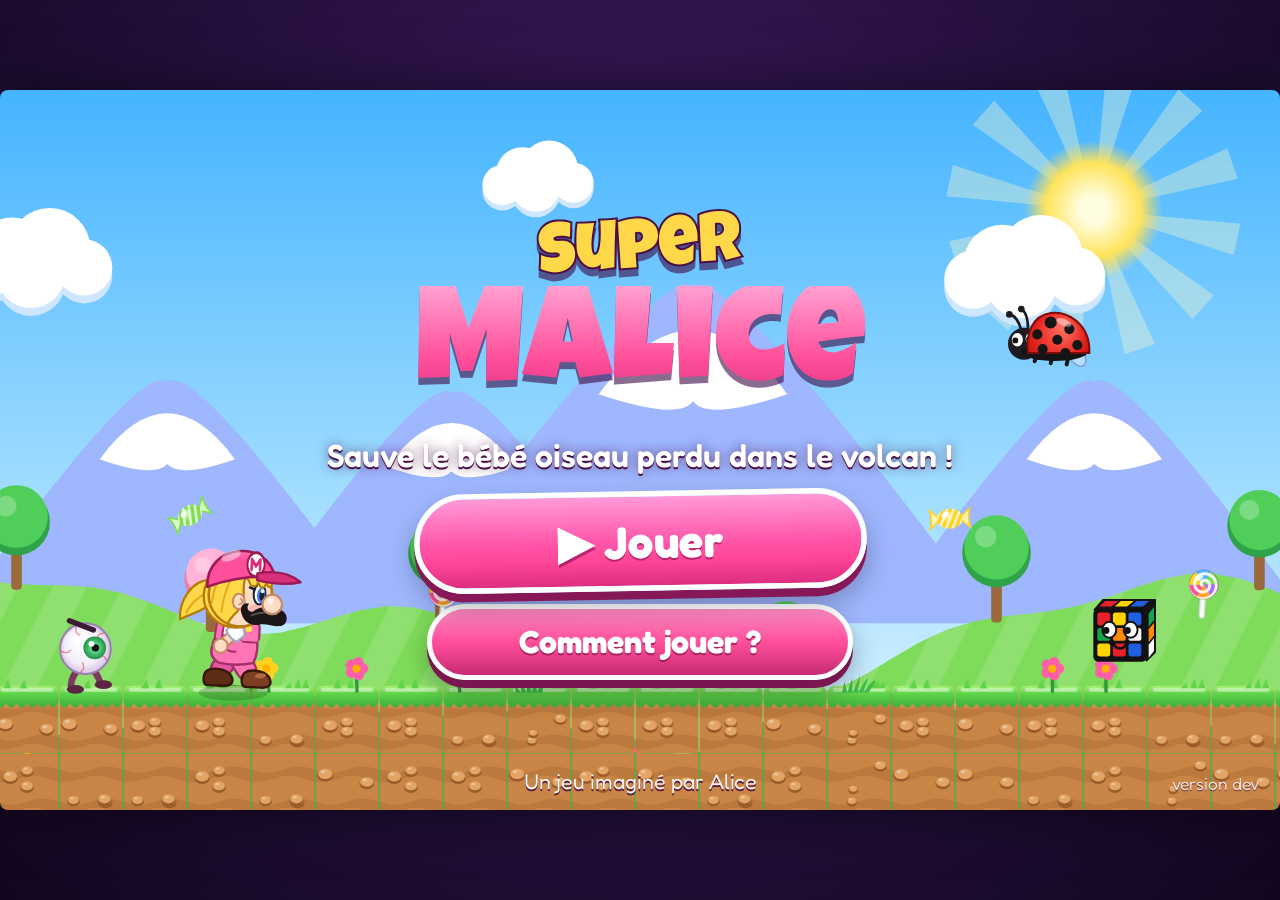
==== index.html @ 42f6cb37 "Badge Roulade : le Défi de la Roulade, stage de la Prairie Avec le badge, Super Malice se met en bou" ====
<!doctype html>
<html lang="fr">
<head>
  <meta charset="utf-8">
  <meta name="viewport" content="width=device-width, initial-scale=1, maximum-scale=1, user-scalable=no, viewport-fit=cover">
  <meta name="apple-mobile-web-app-capable" content="yes">
  <meta name="mobile-web-app-capable" content="yes">
  <meta name="apple-mobile-web-app-status-bar-style" content="black-translucent">
  <meta name="theme-color" content="#2a1450">
  <meta name="description" content="Super Malice : aide Malice à sauver le bébé oiseau perdu dans le volcan !">
  <title>Super Malice</title>
  <link rel="icon" href="data:image/svg+xml,%3Csvg xmlns='http://www.w3.org/2000/svg' viewBox='0 0 64 64'%3E%3Ccircle cx='32' cy='36' r='22' fill='%23ffd9bd'/%3E%3Cpath d='M8 30 C8 6 56 4 58 28 Z' fill='%23ff4f9a'/%3E%3Ccircle cx='32' cy='18' r='7' fill='white'/%3E%3Cpath d='M14 46 C20 38 28 42 32 44 C36 42 44 38 50 46 C44 50 36 50 32 47 C28 50 20 50 14 46 Z' fill='%231c1717'/%3E%3C/svg%3E">
  <link rel="preconnect" href="https://fonts.googleapis.com">
  <link rel="preconnect" href="https://fonts.gstatic.com" crossorigin>
  <link href="https://fonts.googleapis.com/css2?family=Fredoka:wght@500;600;700&family=Luckiest+Guy&display=swap" rel="stylesheet">
  <link rel="stylesheet" href="css/style.css">
</head>
<body>
  <div id="stage">
    <div id="frame">
      <canvas id="game" width="960" height="540"></canvas>

      <div id="hudbtns">
        <button id="btn-pause" aria-label="Pause"><svg viewBox="0 0 24 24"><rect x="6" y="5" width="4" height="14" rx="1.5"/><rect x="14" y="5" width="4" height="14" rx="1.5"/></svg></button>
        <button id="btn-sound" aria-label="Son"></button>
        <button id="btn-fs" aria-label="Plein écran"><svg viewBox="0 0 24 24"><path d="M4 9V4h5M15 4h5v5M20 15v5h-5M9 20H4v-5" fill="none" stroke-width="2.6" stroke-linecap="round" stroke-linejoin="round"/></svg></button>
      </div>

      <div id="screens">
        <!-- Écran titre -->
        <section class="screen" id="scr-title">
          <h1 class="logo"><span class="l1">Super</span><span class="l2">Malice</span></h1>
          <p class="tagline">Sauve le bébé oiseau perdu dans le volcan&nbsp;!</p>
          <div class="menu">
            <button class="big" data-action="play">▶ Jouer</button>
            <button data-action="help">Comment jouer&nbsp;?</button>
          </div>
          <p class="credits">Un jeu imaginé par Alice</p>
          <p class="version" id="version"></p>
        </section>

        <!-- Choix du personnage (Malice + 3 tirés au hasard à chaque chargement) -->
        <section class="screen" id="scr-hero">
          <h2>Choisis ton personnage</h2>
          <div class="cards heroes" id="hero-list"></div>
          <p class="note" id="hero-note">Les personnages changent à chaque fois qu'on recharge le jeu&nbsp;!</p>
          <button class="small" data-action="back">← Retour</button>
        </section>

        <!-- Difficulté -->
        <section class="screen" id="scr-diff">
          <h2>Choisis la difficulté</h2>
          <div class="cards">
            <button class="card bebe" data-action="diff" data-diff="bebe">
              <canvas class="emo" data-icon="bird" width="56"></canvas>
              <b>Bébé</b>
              <small>Comme Gentil, en plus doux.<br>Caramel et chips marchent pour toujours&nbsp;!</small>
            </button>
            <button class="card gentil" data-action="diff" data-diff="gentil">
              <canvas class="emo" data-icon="heart" width="56"></canvas>
              <b>Gentil</b>
              <small>Vies illimitées.<br>On repart du dernier drapeau.</small>
            </button>
            <button class="card classique" data-action="diff" data-diff="classique">
              <canvas class="emo" data-icon="star" width="56"></canvas>
              <b>Classique</b>
              <small>3 vies.<br>Plus de vies&nbsp;? On recommence le niveau.</small>
            </button>
            <button class="card difficile" data-action="diff" data-diff="difficile">
              <canvas class="emo" data-icon="fire" width="56"></canvas>
              <b>Difficile</b>
              <small>3 vies.<br>Plus de vies&nbsp;? Retour au début du monde&nbsp;!</small>
            </button>
          </div>
          <button class="small" data-action="heroes" data-esc>← Retour</button>
        </section>

        <!-- La grande carte : elle est dessinée dans le jeu (js/carte.js), ici il n'y a que ses boutons -->
        <section class="screen" id="scr-map">
          <div class="row-btns">
            <button class="small" data-action="back" data-esc>← Retour</button>
            <button class="small danger" data-action="reset" id="btn-reset">Recommencer depuis le début</button>
          </div>
        </section>

        <!-- Effacer la progression -->
        <section class="screen dim" id="scr-reset">
          <h2>Tout recommencer&nbsp;?</h2>
          <p class="tagline">Tous les niveaux débloqués seront effacés&nbsp;:<br>tu repartiras du niveau 1-1.</p>
          <div class="row-btns">
            <button data-action="reset-no" data-esc>Non, je garde tout</button>
            <button class="danger" data-action="reset-yes">Oui, tout effacer</button>
          </div>
        </section>

        <!-- Aide -->
        <section class="screen" id="scr-help">
          <h2>Comment jouer&nbsp;?</h2>
          <div class="help">
            <div class="col">
              <h3>Commandes</h3>
              <table class="keys">
                <tr><td><kbd>←</kbd><kbd>→</kbd> ou <kbd>Q</kbd><kbd>D</kbd></td><td>Marcher</td></tr>
                <tr><td><kbd>→</kbd> vite, puis <kbd>→</kbd> sans lâcher</td><td>Courir</td></tr>
                <tr><td><kbd>Espace</kbd> ou <kbd>↑</kbd> ou <kbd>Z</kbd></td><td>Sauter (garder appuyé = plus haut)</td></tr>
                <tr><td><kbd>↓</kbd> ou <kbd>S</kbd> en l'air</td><td>Écraser vers le bas</td></tr>
                <tr><td><kbd>→</kbd> gardé, puis <kbd>↓</kbd></td><td>Roulade (badge de Malice)</td></tr>
                <tr><td><kbd>X</kbd></td><td>Lancer du caramel</td></tr>
                <tr><td><kbd>C</kbd></td><td>Lancer des chips</td></tr>
                <tr><td><kbd>V</kbd></td><td>Moustache-grappin (badge de Malice)</td></tr>
                <tr><td><kbd>B</kbd></td><td>Pouvoir du personnage</td></tr>
                <tr><td><kbd>Échap</kbd> ou <kbd>P</kbd></td><td>Pause</td></tr>
                <tr><td><kbd>M</kbd></td><td>Couper le son</td></tr>
              </table>
              <p class="note">Sur tablette ou téléphone, pas besoin de viser&nbsp;: pose le pouce n'importe où à droite pour sauter, à gauche pour marcher. Les petits boutons, il faut les toucher. Une manette marche aussi&nbsp;!</p>
              <h3>Les blocs lutin</h3>
              <p class="row"><canvas data-icon="lutin" width="40"></canvas><span>Casse-les en tapant dessous avec la tête, ou saute dessus et appuie vers le bas. Ils cachent des surprises&nbsp;!</span></p>
              <h3>Les badges (seulement pour Super Malice)</h3>
              <p class="row"><canvas data-icon="badge-roulade" width="36"></canvas><span><b>Roulade</b>&nbsp;: garde → appuyé et appuie sur ↓ (sur tablette&nbsp;: en marchant, glisse le pouce de ▶ jusqu'à ▼)&nbsp;: en boule, tu passes sous les obstacles et les ennemis&nbsp;!</span></p>
              <p class="row"><canvas data-icon="badge-saut" width="36"></canvas><span><b>Super Saut</b>&nbsp;: accroupis-toi (↓) puis saute, beaucoup plus haut.</span></p>
              <p class="row"><canvas data-icon="badge-grappin" width="36"></canvas><span><b>Moustache-Grappin</b>&nbsp;: près d'un anneau doré, appuie sur V, balance-toi puis saute&nbsp;!</span></p>
            </div>
            <div class="col">
              <h3>Les bonus</h3>
              <p class="row"><canvas data-icon="fruit" width="40"></canvas><span><b>Fruit de la passion</b>&nbsp;: redonne de l'énergie.</span></p>
              <p class="row"><canvas data-icon="caramel" width="40"></canvas><span><b>Caramel fondant</b>&nbsp;: 3 caramels collants qui immobilisent les ennemis.</span></p>
              <p class="row"><canvas data-icon="chips" width="40"></canvas><span><b>Chips au vinaigre</b>&nbsp;: 3 chips qui rendent les ennemis gros, lents et tout essoufflés.</span></p>
              <p class="row"><canvas data-icon="star" width="40"></canvas><span><b>Étoile</b>&nbsp;: invincible pendant 15 secondes&nbsp;!</span></p>
              <p class="row"><canvas data-icon="candy" width="34"></canvas><canvas data-icon="lollipop" width="34"></canvas><canvas data-icon="ball" width="34"></canvas><span>Ramasse les friandises&nbsp;: 100 = une vie en plus.</span></p>
              <p class="row"><canvas data-icon="gem" width="40"></canvas><canvas data-icon="candyeye" width="40"></canvas><span><b>Minerai</b>&nbsp;: éclaire la grotte. <b>Œil bonbon</b>&nbsp;: une vie&nbsp;!</span></p>
              <h3>Attention&nbsp;!</h3>
              <p class="row"><canvas data-icon="eye" width="40"></canvas><canvas data-icon="rubik" width="40"></canvas><canvas data-icon="ladybug" width="40"></canvas><span>Saute sur la tête des ennemis pour les battre. Les points noirs des coccinelles s'écrasent aussi&nbsp;!</span></p>
              <p class="row"><canvas data-icon="bat" width="40"></canvas><canvas data-icon="grumpy" width="40"></canvas><canvas data-icon="gummy" width="40"></canvas><span>Eux aussi, saute-leur sur la tête&nbsp;!</span></p>
              <p class="row"><canvas data-icon="lava" width="40"></canvas><canvas data-icon="thorn" width="40"></canvas><canvas data-icon="eclair" width="40"></canvas><span>Lave, ronces et éclairs au chocolat&nbsp;: ça fait mal&nbsp;!</span></p>
            </div>
          </div>
          <button class="small" data-action="back">← Retour</button>
        </section>

        <!-- Pause -->
        <section class="screen dim" id="scr-pause">
          <h2>Pause</h2>
          <div class="menu">
            <button class="big" data-action="resume">▶ Reprendre</button>
            <button data-action="restart">Recommencer le niveau</button>
            <button data-action="map">La carte</button>
            <button data-action="menu">Menu principal</button>
          </div>
        </section>

        <!-- Plus de vies -->
        <section class="screen dim" id="scr-over">
          <h2>Oh non&nbsp;!</h2>
          <p id="over-msg" class="tagline"></p>
          <div class="menu">
            <button class="big" data-action="retry">Réessayer</button>
            <button data-action="menu">Menu principal</button>
          </div>
        </section>

        <!-- Victoire -->
        <section class="screen" id="scr-victory">
          <h1 class="logo win"><span class="l2">Bravo&nbsp;!</span></h1>
          <p class="tagline" id="vic-msg">Malice a sauvé le bébé oiseau&nbsp;!</p>
          <p id="vic-stats" class="stats"></p>
          <div class="menu">
            <button class="big" data-action="sequel" id="btn-sequel">Ramener le bébé oiseau chez lui ▶</button>
            <button data-action="menu">Menu principal</button>
          </div>
          <p class="credits">Un jeu imaginé par Alice</p>
        </section>
      </div>
    </div>

    <!-- Boutons tactiles -->
    <div id="touch">
      <div class="pad left">
        <div class="tb arrow" data-btn="left">◀</div>
        <div class="tb down" data-btn="down">▼</div>
        <div class="tb arrow" data-btn="right">▶</div>
      </div>
      <div class="pad right">
        <div class="tb small item empty" id="t-caramel" data-btn="caramel"><canvas data-icon="caramel" width="30"></canvas><span class="count">0</span></div>
        <div class="tb small item empty" id="t-chips" data-btn="chips"><canvas data-icon="chips" width="30"></canvas><span class="count">0</span></div>
        <div class="tb grapple hidden" id="t-grapple" data-btn="grapple"><canvas data-icon="mustache" width="34"></canvas></div>
        <div class="tb power hidden" id="t-power" data-btn="power"><canvas data-icon="power" width="50"></canvas></div>
        <div class="tb jump" data-btn="jump">⤒</div>
      </div>
    </div>

    <div id="rotate">Tourne ta tablette ou ton téléphone pour jouer&nbsp;! ↻</div>
  </div>

  <script src="js/version.js"></script>
  <script src="js/util.js"></script>
  <script src="js/audio.js"></script>
  <script src="js/music.js"></script>
  <script src="js/input.js"></script>
  <script src="js/art.js"></script>
  <script src="js/scenery.js"></script>
  <script src="js/heroes.js"></script>
  <script src="js/persos/lutin.js"></script>
  <script src="js/persos/biche.js"></script>
  <script src="js/persos/bonbon.js"></script>
  <script src="js/persos/ronaxel.js"></script>
  <script src="js/persos/poussin.js"></script>
  <script src="js/persos/luisy.js"></script>
  <script src="js/persos/messi.js"></script>
  <script src="js/persos/licorne.js"></script>
  <script src="js/persos/dragon.js"></script>
  <script src="js/persos/pingouin.js"></script>
  <script src="js/persos/chat.js"></script>
  <script src="js/persos/sirene.js"></script>
  <script src="js/persos/dino.js"></script>
  <script src="js/persos/goku.js"></script>
  <script src="js/persos/gizmo.js"></script>
  <script src="js/entities.js"></script>
  <script src="js/pouvoirs.js"></script>
  <script src="js/boss.js"></script>
  <script src="js/boss/epouvantail.js"></script>
  <script src="js/world.js"></script>
  <script src="js/levels.js"></script>
  <script src="js/carte.js"></script>
  <script src="js/game.js"></script>
</body>
</html>
---- css/style.css ----
:root {
  --s: 1;
  --pink: #ff4f9a;
  --pink-dark: #c92a74;
  --yellow: #ffd84a;
  --violet: #2a1450;
  --tb: clamp(58px, 17vh, 112px);
}

* { box-sizing: border-box; }

html, body {
  margin: 0;
  height: 100%;
  background: radial-gradient(circle at 50% 30%, #3a1a5e, #12061f);
  overflow: hidden;
  font-family: Fredoka, "Arial Rounded MT Bold", "Trebuchet MS", sans-serif;
  color: #fff;
  -webkit-user-select: none;
  user-select: none;
  -webkit-touch-callout: none;
  -webkit-tap-highlight-color: transparent;
  touch-action: manipulation;
}

#stage {
  position: fixed;
  inset: 0;
  display: flex;
  align-items: center;
  justify-content: center;
}

body.touch #stage { align-items: flex-start; }

#frame {
  position: relative;
  width: 960px;
  height: 540px;
  box-shadow: 0 0 60px rgba(0, 0, 0, 0.5);
  border-radius: calc(var(--s) * 6px);
  overflow: hidden;
}

#game {
  /* sur la carte, un doigt qui glisse un peu ne doit pas arrêter Malice (le navigateur ne fait ni défiler ni zoomer) */
  touch-action: none;
  display: block;
  width: 100%;
  height: 100%;
  background: #2a1450;
}

/* ---------- Petits boutons en haut à droite ---------- */
#hudbtns {
  position: absolute;
  top: calc(var(--s) * 12px);
  right: calc(var(--s) * 12px);
  display: none;
  gap: calc(var(--s) * 8px);
  z-index: 20;
}
#hudbtns.show { display: flex; }
#hudbtns button {
  width: calc(var(--s) * 46px);
  height: calc(var(--s) * 46px);
  min-width: 34px;
  min-height: 34px;
  border-radius: 50%;
  border: 3px solid rgba(255, 255, 255, 0.85);
  background: rgba(40, 10, 60, 0.45);
  color: #fff;
  font-size: max(15px, calc(var(--s) * 20px));
  line-height: 1;
  padding: 0;
  cursor: pointer;
  display: flex;
  align-items: center;
  justify-content: center;
}
#hudbtns svg { width: 58%; height: 58%; fill: #fff; stroke: #fff; }

/* ---------- Menus ---------- */
#screens {
  position: absolute;
  inset: 0;
  pointer-events: none;
  z-index: 10;
}
#screens.active { pointer-events: auto; }

.screen {
  position: absolute;
  inset: 0;
  display: none;
  flex-direction: column;
  align-items: center;
  justify-content: center;
  gap: calc(var(--s) * 14px);
  padding: calc(var(--s) * 20px);
  text-align: center;
  animation: pop 0.35s cubic-bezier(.2, 1.4, .4, 1);
}
.screen.show { display: flex; }
.screen.dim { background: rgba(25, 8, 45, 0.6); }
#scr-diff { background: rgba(25, 8, 45, 0.55); }
#scr-help { background: rgba(25, 8, 45, 0.86); }

@keyframes pop {
  from { opacity: 0; transform: scale(0.92); }
  to { opacity: 1; transform: scale(1); }
}

.logo {
  margin: 0;
  font-family: "Luckiest Guy", Fredoka, sans-serif;
  font-weight: 400;
  line-height: 0.95;
  display: flex;
  flex-direction: column;
  align-items: center;
  filter: drop-shadow(0 calc(var(--s) * 6px) 0 rgba(60, 10, 70, 0.6));
}
.logo span { display: block; -webkit-text-stroke: calc(var(--s) * 3px) #4a0f45; paint-order: stroke fill; }
.logo .l1 { font-size: calc(var(--s) * 52px); color: var(--yellow); transform: rotate(-4deg); }
.logo .l2 {
  font-size: calc(var(--s) * 104px);
  background: linear-gradient(#ff9fd0, #ff4f9a 55%, #d62a7c);
  -webkit-background-clip: text;
  background-clip: text;
  color: transparent;
  -webkit-text-stroke: 0;
  text-shadow: none;
  position: relative;
}
.logo { animation: bob 2.4s ease-in-out infinite; }
@keyframes bob { 50% { transform: translateY(calc(var(--s) * -6px)); } }

.tagline {
  margin: 0;
  font-size: calc(var(--s) * 24px);
  font-weight: 600;
  text-shadow: 0 2px 0 #4a0f45, 0 0 12px rgba(74, 15, 69, 0.6);
  display: flex;
  align-items: center;
  gap: 8px;
}
.credits {
  position: absolute;
  bottom: calc(var(--s) * 12px);
  margin: 0;
  font-size: calc(var(--s) * 16px);
  opacity: 0.9;
  text-shadow: 0 2px 0 #4a0f45;
}
.version {
  position: absolute;
  right: calc(var(--s) * 16px);
  bottom: calc(var(--s) * 12px);
  margin: 0;
  font-size: calc(var(--s) * 13px);
  opacity: 0.75;
  text-shadow: 0 1px 0 #4a0f45;
}
.stats { margin: 0; font-size: calc(var(--s) * 20px); text-shadow: 0 2px 0 #4a0f45; }

h2 {
  margin: 0;
  font-size: calc(var(--s) * 44px);
  font-weight: 700;
  color: var(--yellow);
  text-shadow: 0 calc(var(--s) * 4px) 0 #4a0f45;
}
h3 { margin: calc(var(--s) * 6px) 0 calc(var(--s) * 4px); color: var(--yellow); font-size: calc(var(--s) * 22px); }

.menu {
  display: flex;
  flex-direction: column;
  gap: calc(var(--s) * 12px);
  align-items: stretch;
  min-width: calc(var(--s) * 320px);
}

button {
  font-family: inherit;
  -webkit-tap-highlight-color: transparent;
}

.screen button {
  font-size: calc(var(--s) * 24px);
  font-weight: 700;
  color: #fff;
  background: linear-gradient(#ff8cc4, var(--pink) 50%, var(--pink-dark));
  border: calc(var(--s) * 4px) solid #fff;
  border-radius: calc(var(--s) * 40px);
  padding: calc(var(--s) * 10px) calc(var(--s) * 28px);
  box-shadow: 0 calc(var(--s) * 6px) 0 #7a1650, 0 calc(var(--s) * 10px) calc(var(--s) * 20px) rgba(0, 0, 0, 0.3);
  text-shadow: 0 2px 0 rgba(120, 10, 70, 0.6);
  cursor: pointer;
  transition: transform 0.1s;
}
.screen button.big { font-size: calc(var(--s) * 32px); padding: calc(var(--s) * 12px) calc(var(--s) * 36px); }
.screen button.small {
  font-size: calc(var(--s) * 18px);
  padding: calc(var(--s) * 6px) calc(var(--s) * 20px);
  background: linear-gradient(#a58cff, #6c4fe0);
  box-shadow: 0 calc(var(--s) * 5px) 0 #3a2390;
}
.screen button:hover, .screen button:focus-visible {
  transform: scale(1.06) rotate(-1deg);
  outline: none;
  filter: brightness(1.1);
}
.screen button:active { transform: scale(0.97) translateY(calc(var(--s) * 3px)); }
.screen button:disabled {
  filter: grayscale(0.8) brightness(0.7);
  cursor: default;
  transform: none;
}

/* Cartes de difficulté */
.cards { display: flex; gap: calc(var(--s) * 16px); }
.screen .card {
  width: calc(var(--s) * 212px);
  min-height: calc(var(--s) * 230px);
  display: flex;
  flex-direction: column;
  align-items: center;
  justify-content: flex-start;
  gap: calc(var(--s) * 8px);
  border-radius: calc(var(--s) * 28px);
  padding: calc(var(--s) * 18px) calc(var(--s) * 14px);
}
.card .emo { width: calc(var(--s) * 56px) !important; height: calc(var(--s) * 56px) !important; }
.card b { font-size: calc(var(--s) * 30px); }
.card small { font-size: calc(var(--s) * 18px); font-weight: 600; line-height: 1.3; }
.screen .card.bebe { background: linear-gradient(#ffc6e4, #ff7ab8 60%, #e0559a); box-shadow: 0 calc(var(--s) * 6px) 0 #9a2e66; }
.screen .card.gentil { background: linear-gradient(#9cf08a, #3fbf5a 60%, #2a9a44); box-shadow: 0 calc(var(--s) * 6px) 0 #1f6a32; }
.screen .card.classique { background: linear-gradient(#8fd2ff, #3a9cf0 60%, #2a72c9); box-shadow: 0 calc(var(--s) * 6px) 0 #1d4f8a; }
.screen .card.difficile { background: linear-gradient(#ffb07a, #ff6a3a 60%, #d6401f); box-shadow: 0 calc(var(--s) * 6px) 0 #8a2a12; }
.screen .card.picked { border-color: var(--yellow); }

/* Cartes des personnages */
#scr-hero { background: rgba(25, 8, 45, 0.55); gap: calc(var(--s) * 10px); }
.cards.heroes { flex-wrap: wrap; justify-content: center; max-width: calc(var(--s) * 920px); }
.screen .card.hero {
  width: calc(var(--s) * 206px);
  min-height: calc(var(--s) * 300px);
  gap: calc(var(--s) * 4px);
  padding: calc(var(--s) * 10px) calc(var(--s) * 10px) calc(var(--s) * 14px);
  background: linear-gradient(#b9a2ff, #7a5ae8 60%, #5a3ac0);
  box-shadow: 0 calc(var(--s) * 6px) 0 #2e1a7a;
}
.screen .card.hero.malice { background: linear-gradient(#ffc6e4, #ff7ab8 60%, #e0559a); box-shadow: 0 calc(var(--s) * 6px) 0 #9a2e66; }
.card.hero canvas { width: calc(var(--s) * 150px); height: calc(var(--s) * 140px); }
.card.hero b { font-size: calc(var(--s) * 26px); line-height: 1.05; }
.card.hero i { font-style: normal; font-size: calc(var(--s) * 17px); color: var(--yellow); }
.card.hero small { font-size: calc(var(--s) * 15px); }
/* avec les personnages secrets (6 cartes) : un peu plus petites, sur une seule rangée */
.cards.heroes.secrets { max-width: calc(var(--s) * 960px); gap: calc(var(--s) * 6px); flex-wrap: nowrap; }
.screen .cards.secrets .card.hero { width: calc(var(--s) * 148px); min-height: calc(var(--s) * 250px); padding: calc(var(--s) * 6px) calc(var(--s) * 6px) calc(var(--s) * 10px); border-width: calc(var(--s) * 3px); border-radius: calc(var(--s) * 20px); }
.cards.secrets .card.hero canvas { width: calc(var(--s) * 120px); height: calc(var(--s) * 112px); }
.cards.secrets .card.hero b { font-size: calc(var(--s) * 18px); }
.cards.secrets .card.hero i { font-size: calc(var(--s) * 13px); }
.cards.secrets .card.hero small { font-size: calc(var(--s) * 11.5px); }
/* tous les personnages (méthode cachée) : des petites cartes */
.cards.heroes.many { gap: calc(var(--s) * 8px); }
.screen .cards.many .card.hero { width: calc(var(--s) * 118px); min-height: 0; padding: calc(var(--s) * 4px); border-width: calc(var(--s) * 3px); border-radius: calc(var(--s) * 18px); }
.cards.many .card.hero canvas { width: calc(var(--s) * 96px); height: calc(var(--s) * 90px); }
.cards.many .card.hero b { font-size: calc(var(--s) * 15px); }
.cards.many .card.hero i, .cards.many .card.hero small { display: none; }

/* Boutons côte à côte (carte, effacer la progression) */
.row-btns {
  display: flex;
  gap: calc(var(--s) * 18px);
  align-items: center;
  justify-content: center;
}
.screen button.danger {
  background: linear-gradient(#ffa66b, #f0642e 50%, #c8401a);
  box-shadow: 0 calc(var(--s) * 5px) 0 #7a2410, 0 calc(var(--s) * 10px) calc(var(--s) * 20px) rgba(0, 0, 0, 0.3);
}
#scr-reset .tagline { text-align: center; display: block; line-height: 1.35; }
/* La grande carte est dessinée dans le jeu : on la touche à travers l'écran, sauf ses deux boutons en bas */
#screens.see-through { pointer-events: none; }
#screens.see-through .screen.show button { pointer-events: auto; }
#scr-map { justify-content: flex-end; padding: calc(var(--s) * 12px) calc(var(--s) * 16px); animation: none; }
#scr-map .row-btns { width: 100%; justify-content: space-between; }
#scr-map button.small { font-size: max(13px, calc(var(--s) * 17px)); }

/* Aide */
.help {
  display: flex;
  gap: calc(var(--s) * 26px);
  text-align: left;
  font-size: calc(var(--s) * 14px);
  line-height: 1.2;
  max-width: calc(var(--s) * 920px);
}
#scr-help { gap: calc(var(--s) * 8px); padding-top: calc(var(--s) * 10px); padding-bottom: calc(var(--s) * 10px); }
#scr-help h2 { font-size: calc(var(--s) * 32px); }
#scr-help h3 { font-size: calc(var(--s) * 19px); margin: calc(var(--s) * 4px) 0 calc(var(--s) * 2px); }
#scr-help .note { font-size: calc(var(--s) * 13px); margin: calc(var(--s) * 3px) 0; }
.help .col { flex: 1; }
.help .row { display: flex; align-items: center; gap: calc(var(--s) * 6px); margin: calc(var(--s) * 2px) 0; }
.help canvas { flex: none; }
.keys { border-collapse: collapse; }
.keys td { padding: calc(var(--s) * 2px) calc(var(--s) * 6px); vertical-align: middle; }
.keys td:first-child { white-space: nowrap; }
kbd {
  display: inline-block;
  min-width: 1.6em;
  padding: 0.05em 0.35em;
  margin: 0 0.1em;
  border-radius: 0.35em;
  background: #fff;
  color: #3a2a4a;
  font-family: inherit;
  font-weight: 700;
  text-align: center;
  box-shadow: 0 2px 0 #9a8ab0;
}
.note { font-size: calc(var(--s) * 15px); opacity: 0.9; margin: calc(var(--s) * 6px) 0; }

/* ---------- Boutons tactiles ---------- */
#touch {
  position: fixed;
  inset: 0;
  display: none;
  z-index: 15;
  touch-action: none;
}
#touch.show { display: block; }
/* Loin des bords de l'écran (gestes du téléphone) et là où se posent les pouces.
   Les zones à toucher sont plus grandes que les boutons : voir js/input.js. */
.pad { position: absolute; bottom: max(18px, env(safe-area-inset-bottom)); }
.pad.left { left: max(28px, env(safe-area-inset-left)); width: calc(var(--tb) * 2.7); height: calc(var(--tb) * 1.92); }
.pad.right { right: max(28px, env(safe-area-inset-right)); width: calc(var(--tb) * 3.22); height: calc(var(--tb) * 3.3); }
.tb {
  width: var(--tb);
  height: var(--tb);
  border-radius: 50%;
  background: rgba(255, 255, 255, 0.22);
  border: 3px solid rgba(255, 255, 255, 0.7);
  color: #fff;
  display: flex;
  align-items: center;
  justify-content: center;
  font-size: calc(var(--tb) * 0.42);
  text-shadow: 0 2px 4px rgba(0, 0, 0, 0.5);
  box-shadow: 0 4px 12px rgba(0, 0, 0, 0.25);
  pointer-events: none;
  position: absolute;
}
.tb.on { background: rgba(255, 120, 190, 0.6); transform: scale(0.92); }
.tb.arrow { bottom: calc(var(--tb) * 0.72); width: calc(var(--tb) * 1.2); height: calc(var(--tb) * 1.2); font-size: calc(var(--tb) * 0.5); }
.tb.arrow[data-btn="left"] { left: 0; }
.tb.arrow[data-btn="right"] { left: calc(var(--tb) * 1.5); }
.tb.down { left: calc(var(--tb) * 0.96); bottom: 0; width: calc(var(--tb) * 0.78); height: calc(var(--tb) * 0.78); font-size: calc(var(--tb) * 0.34); }
.tb.jump { right: calc(var(--tb) * 0.22); bottom: calc(var(--tb) * 0.22); width: calc(var(--tb) * 1.55); height: calc(var(--tb) * 1.55); font-size: calc(var(--tb) * 0.7); background: rgba(255, 79, 154, 0.4); }
.tb.grapple { right: calc(var(--tb) * 2.32); bottom: calc(var(--tb) * 0.1); width: calc(var(--tb) * 0.9); height: calc(var(--tb) * 0.9); background: rgba(150, 100, 255, 0.35); }
.tb.power { right: calc(var(--tb) * 2.32); bottom: calc(var(--tb) * 1.2); width: calc(var(--tb) * 0.9); height: calc(var(--tb) * 0.9); background: rgba(255, 200, 60, 0.4); }
.hidden { display: none !important; }
.tb.small { width: calc(var(--tb) * 0.8); height: calc(var(--tb) * 0.8); flex-direction: column; font-size: calc(var(--tb) * 0.22); font-weight: 700; }
#t-caramel { right: calc(var(--tb) * 1.55); bottom: calc(var(--tb) * 2.22); }
#t-chips { right: calc(var(--tb) * 0.35); bottom: calc(var(--tb) * 2.5); }
.tb.empty { opacity: 0.25; }
.tb .count { line-height: 1; }

#rotate {
  position: fixed;
  inset: 0;
  display: none;
  align-items: center;
  justify-content: center;
  text-align: center;
  padding: 30px;
  font-size: 26px;
  font-weight: 700;
  background: rgba(25, 8, 45, 0.92);
  z-index: 50;
}
body.touch.portrait #rotate { display: flex; }

#scr-victory { padding-left: calc(var(--s) * 300px); }
#scr-victory .menu { min-width: calc(var(--s) * 280px); }
#scr-help { justify-content: flex-start; overflow-y: auto; }
.help canvas { width: calc(var(--s) * 31px) !important; height: calc(var(--s) * 31px) !important; }
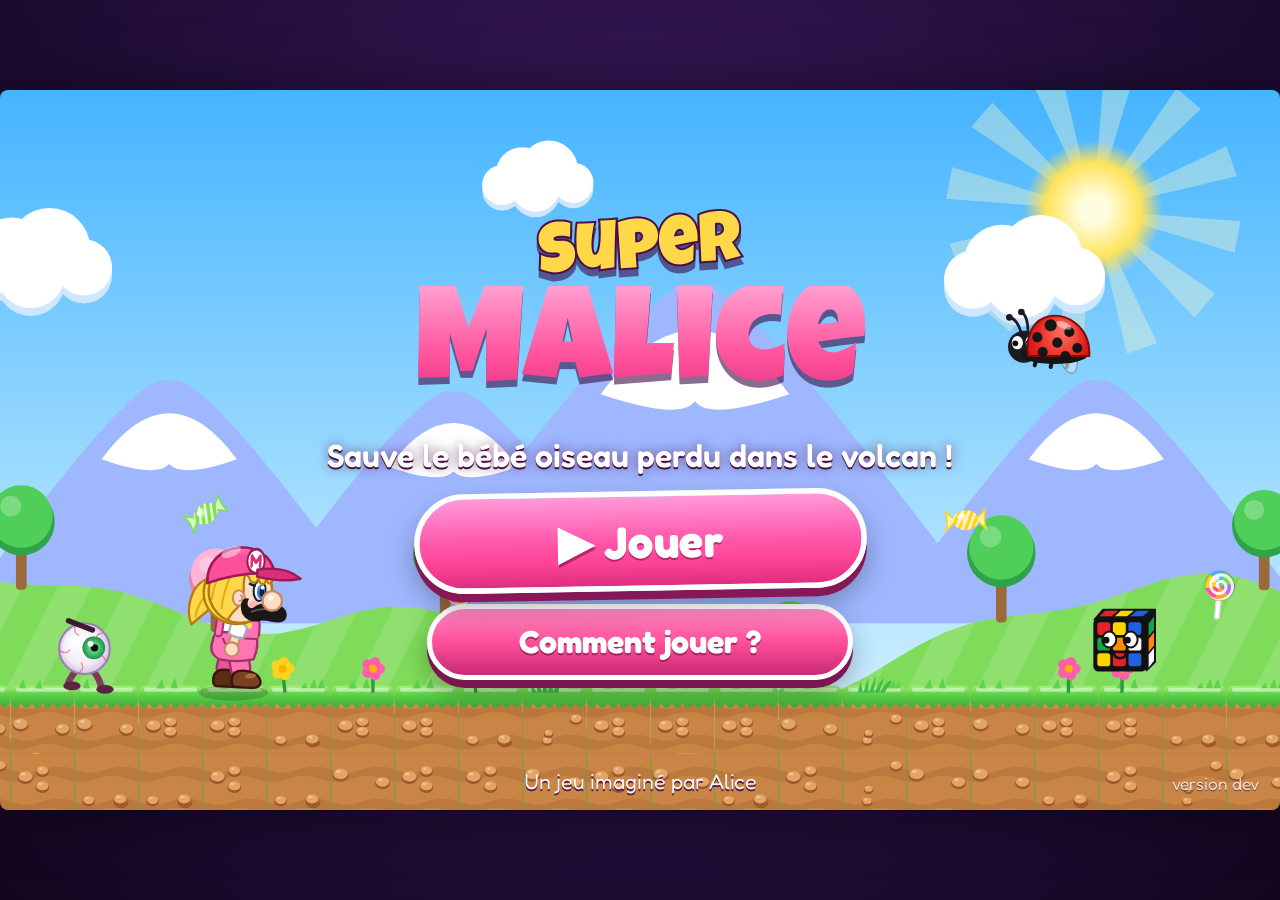
==== commit 298ea6ed: "Boss de la Forêt : Pépé Chêne et Ronchon Tout en haut du vieux chêne, Pépé Chêne, le Roi de la Forêt" ====
--- a/index.html
+++ b/index.html
@@ -218,6 +218,7 @@
   <script src="js/pouvoirs.js"></script>
   <script src="js/boss.js"></script>
   <script src="js/boss/epouvantail.js"></script>
+  <script src="js/boss/chene.js"></script>
   <script src="js/world.js"></script>
   <script src="js/levels.js"></script>
   <script src="js/carte.js"></script>
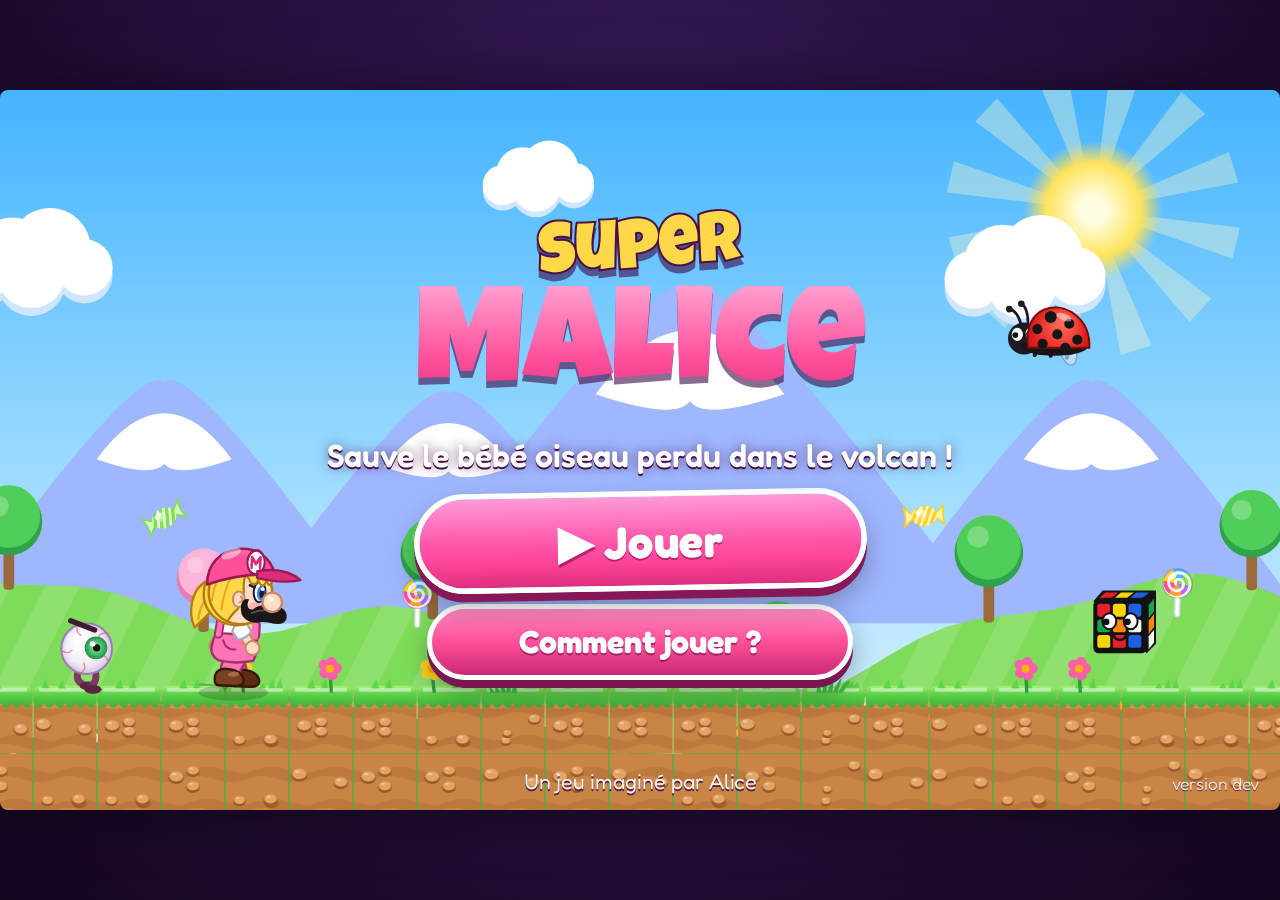
==== commit dd17a4a9: "Touche F pour entrer et sortir du plein écran Co-Authored-By: Claude Opus 5.5 <noreply@anthropic.com" ====
--- a/index.html
+++ b/index.html
@@ -111,6 +111,7 @@
                 <tr><td><kbd>B</kbd></td><td>Pouvoir du personnage</td></tr>
                 <tr><td><kbd>Échap</kbd> ou <kbd>P</kbd></td><td>Pause</td></tr>
                 <tr><td><kbd>M</kbd></td><td>Couper le son</td></tr>
+                <tr><td><kbd>F</kbd></td><td>Plein écran (appuie encore pour en sortir)</td></tr>
               </table>
               <p class="note">Sur tablette ou téléphone, pas besoin de viser&nbsp;: pose le pouce n'importe où à droite pour sauter, à gauche pour marcher. Les petits boutons, il faut les toucher. Une manette marche aussi&nbsp;!</p>
               <h3>Les blocs lutin</h3>
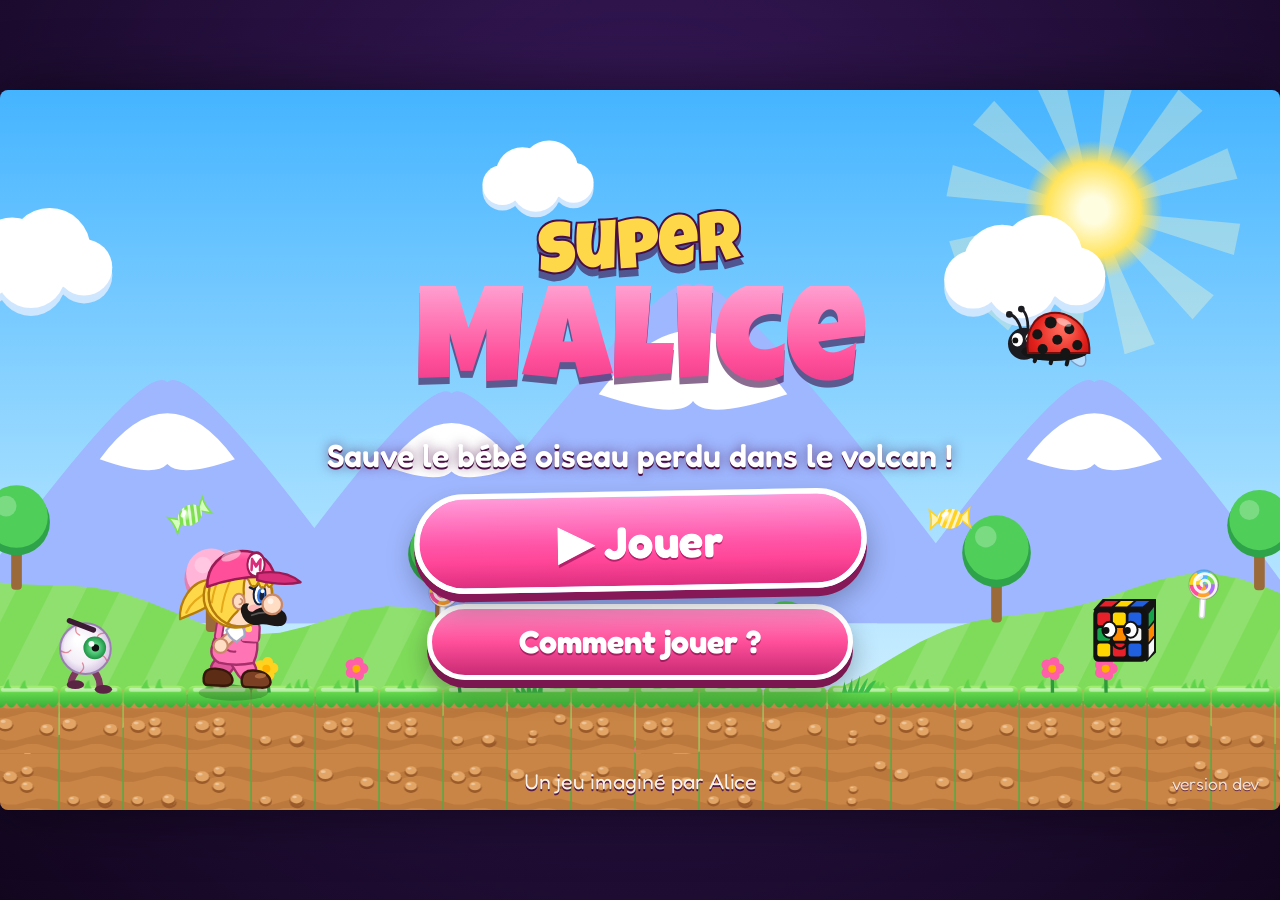
==== commit b34a0e93: "Un bouton pour couper la musique (les bruitages restent) Nouveau bouton « note de musique » à côté d" ====
--- a/index.html
+++ b/index.html
@@ -23,6 +23,7 @@
       <div id="hudbtns">
         <button id="btn-pause" aria-label="Pause"><svg viewBox="0 0 24 24"><rect x="6" y="5" width="4" height="14" rx="1.5"/><rect x="14" y="5" width="4" height="14" rx="1.5"/></svg></button>
         <button id="btn-sound" aria-label="Son"></button>
+        <button id="btn-music" aria-label="Musique"></button>
         <button id="btn-fs" aria-label="Plein écran"><svg viewBox="0 0 24 24"><path d="M4 9V4h5M15 4h5v5M20 15v5h-5M9 20H4v-5" fill="none" stroke-width="2.6" stroke-linecap="round" stroke-linejoin="round"/></svg></button>
       </div>
 
@@ -111,6 +112,7 @@
                 <tr><td><kbd>B</kbd></td><td>Pouvoir du personnage</td></tr>
                 <tr><td><kbd>Échap</kbd> ou <kbd>P</kbd></td><td>Pause</td></tr>
                 <tr><td><kbd>M</kbd></td><td>Couper le son</td></tr>
+                <tr><td><kbd>N</kbd></td><td>Couper la musique (les bruitages restent)</td></tr>
                 <tr><td><kbd>F</kbd></td><td>Plein écran (appuie encore pour en sortir)</td></tr>
               </table>
               <p class="note">Sur tablette ou téléphone, pas besoin de viser&nbsp;: pose le pouce n'importe où à droite pour sauter, à gauche pour marcher. Les petits boutons, il faut les toucher. Une manette marche aussi&nbsp;!</p>
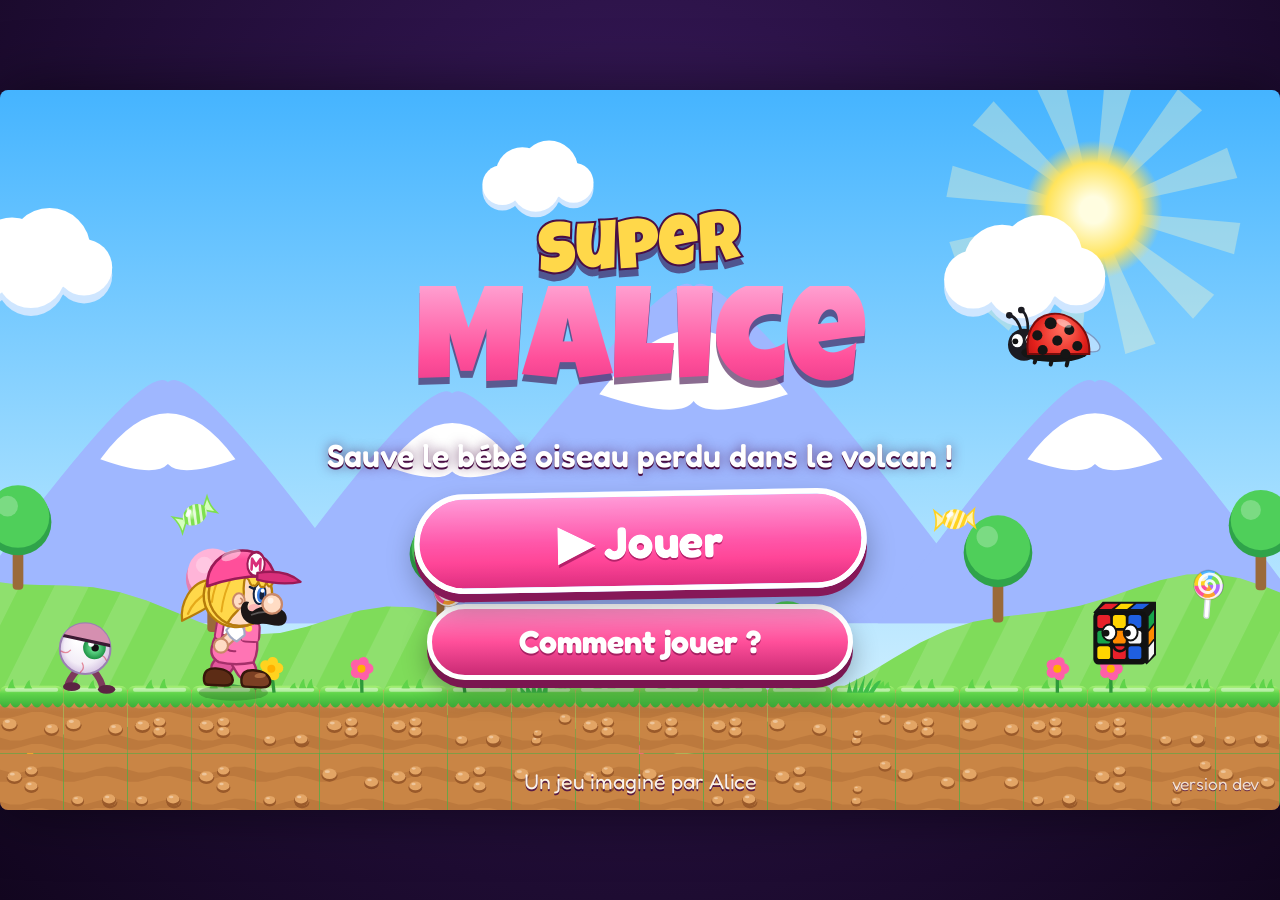
==== commit 5bfc3b4f: "Bouton « Effacer la progression » sur l'écran titre Un petit bouton dans le coin de l'écran titre (s" ====
--- a/index.html
+++ b/index.html
@@ -38,6 +38,7 @@
           </div>
           <p class="credits">Un jeu imaginé par Alice</p>
           <p class="version" id="version"></p>
+          <button class="small danger hidden" data-action="wipe" id="btn-wipe">Effacer la progression</button>
         </section>
 
         <!-- Choix du personnage (Malice + 3 tirés au hasard à chaque chargement) -->
@@ -91,6 +92,16 @@
           <div class="row-btns">
             <button data-action="reset-no" data-esc>Non, je garde tout</button>
             <button class="danger" data-action="reset-yes">Oui, tout effacer</button>
+          </div>
+        </section>
+
+        <!-- Tout effacer, depuis l'écran titre : la progression et les réglages -->
+        <section class="screen dim" id="scr-wipe">
+          <h2>Effacer la progression&nbsp;?</h2>
+          <p class="tagline">Les niveaux débloqués, les badges, la difficulté et le son<br>seront effacés&nbsp;: le jeu repartira comme au tout début.</p>
+          <div class="row-btns">
+            <button data-action="back" data-esc>Non, je garde tout</button>
+            <button class="danger" data-action="wipe-yes">Oui, tout effacer</button>
           </div>
         </section>
 
--- a/css/style.css
+++ b/css/style.css
@@ -281,7 +281,15 @@
   background: linear-gradient(#ffa66b, #f0642e 50%, #c8401a);
   box-shadow: 0 calc(var(--s) * 5px) 0 #7a2410, 0 calc(var(--s) * 10px) calc(var(--s) * 20px) rgba(0, 0, 0, 0.3);
 }
-#scr-reset .tagline { text-align: center; display: block; line-height: 1.35; }
+#scr-reset .tagline, #scr-wipe .tagline { text-align: center; display: block; line-height: 1.35; }
+/* Effacer la progression : petit, dans le coin, pour ne pas le toucher par erreur */
+#btn-wipe {
+  position: absolute;
+  left: calc(var(--s) * 16px);
+  bottom: calc(var(--s) * 10px);
+  font-size: max(12px, calc(var(--s) * 14px));
+  padding: calc(var(--s) * 4px) calc(var(--s) * 14px);
+}
 /* La grande carte est dessinée dans le jeu : on la touche à travers l'écran, sauf ses deux boutons en bas */
 #screens.see-through { pointer-events: none; }
 #screens.see-through .screen.show button { pointer-events: auto; }
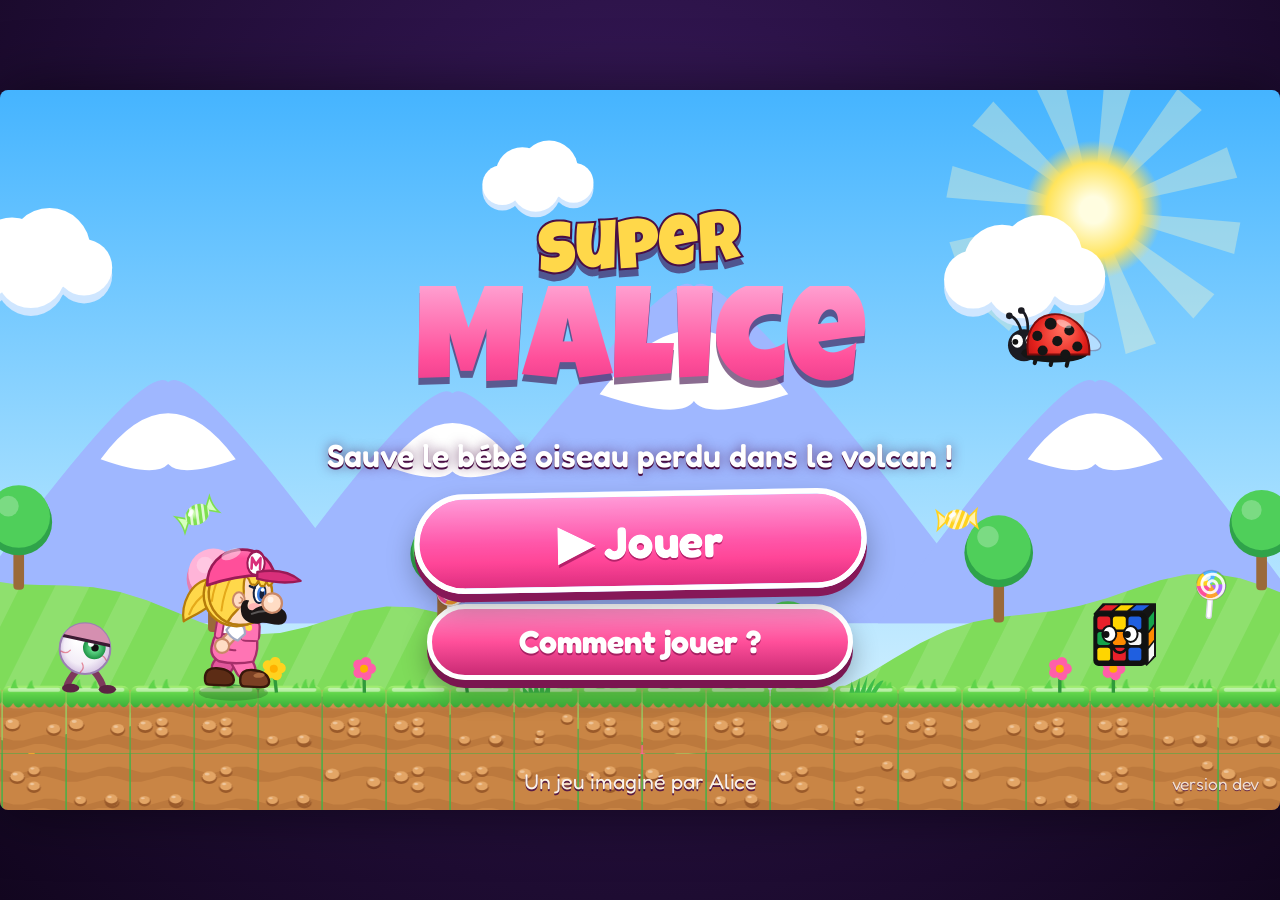
==== commit a4ece9df: "Boss de la Vallée des Orages : Bourrasque et son toupie Au sommet du phare, Bourrasque, un nuage enr" ====
--- a/index.html
+++ b/index.html
@@ -233,6 +233,7 @@
   <script src="js/boss.js"></script>
   <script src="js/boss/epouvantail.js"></script>
   <script src="js/boss/chene.js"></script>
+  <script src="js/boss/bourrasque.js"></script>
   <script src="js/world.js"></script>
   <script src="js/levels.js"></script>
   <script src="js/carte.js"></script>
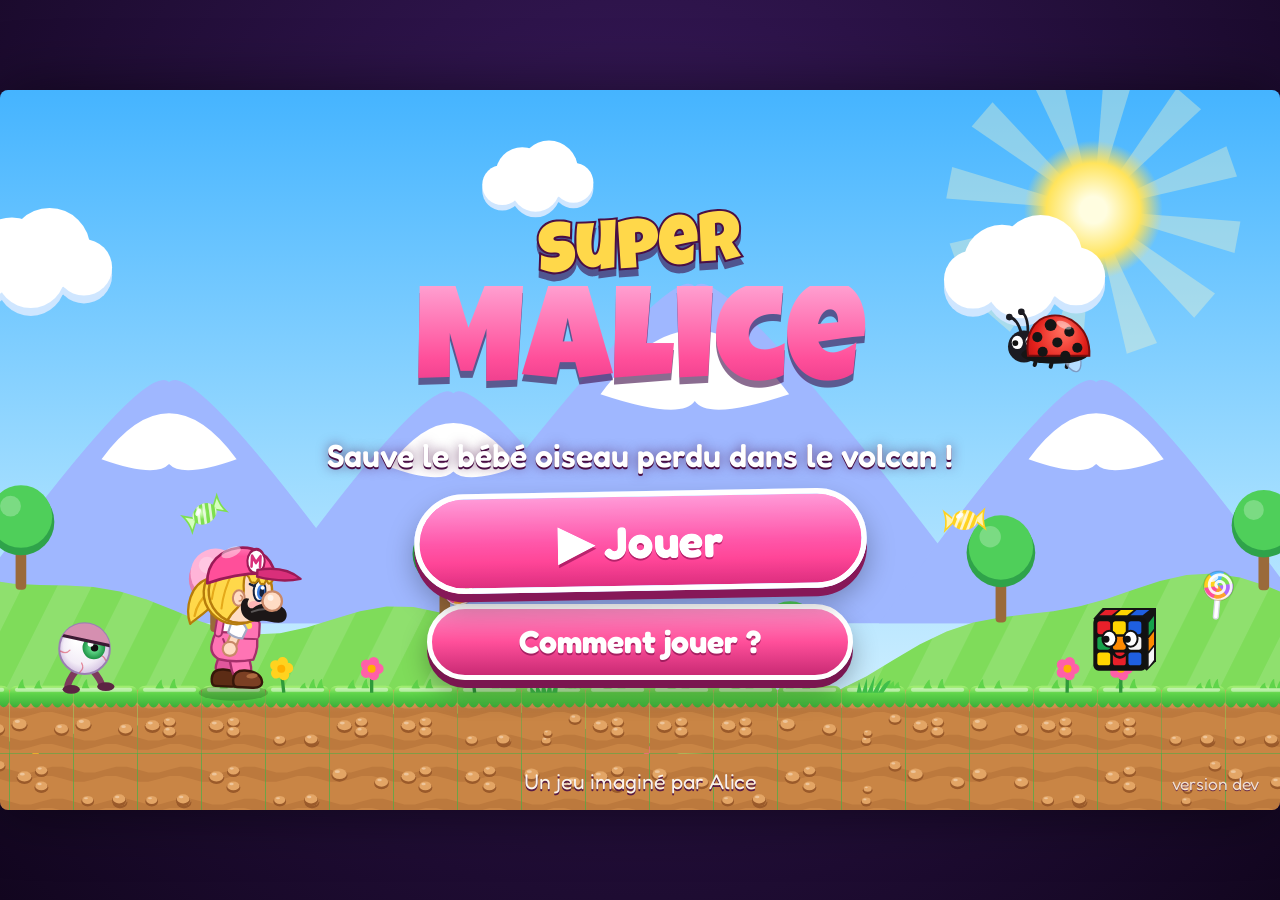
==== commit d9d89f92: "Badge Bocal à éclairs : le Défi du Bocal, stage de la Vallée Avec le badge, Super Malice attrape dan" ====
--- a/index.html
+++ b/index.html
@@ -120,6 +120,7 @@
                 <tr><td><kbd>X</kbd></td><td>Lancer du caramel</td></tr>
                 <tr><td><kbd>C</kbd></td><td>Lancer des chips</td></tr>
                 <tr><td><kbd>V</kbd></td><td>Moustache-grappin (badge de Malice)</td></tr>
+                <tr><td><kbd>E</kbd></td><td>Lancer un éclair du bocal (badge de Malice)</td></tr>
                 <tr><td><kbd>B</kbd></td><td>Pouvoir du personnage</td></tr>
                 <tr><td><kbd>Échap</kbd> ou <kbd>P</kbd></td><td>Pause</td></tr>
                 <tr><td><kbd>M</kbd></td><td>Couper le son</td></tr>
@@ -132,6 +133,7 @@
               <h3>Les badges (seulement pour Super Malice)</h3>
               <p class="row"><canvas data-icon="badge-roulade" width="36"></canvas><span><b>Roulade</b>&nbsp;: garde → appuyé et appuie sur ↓ (sur tablette&nbsp;: en marchant, glisse le pouce de ▶ jusqu'à ▼)&nbsp;: en boule, tu passes sous les obstacles et les ennemis&nbsp;!</span></p>
               <p class="row"><canvas data-icon="badge-saut" width="36"></canvas><span><b>Super Saut</b>&nbsp;: accroupis-toi (↓) puis saute, beaucoup plus haut.</span></p>
+              <p class="row"><canvas data-icon="badge-bocal" width="36"></canvas><span><b>Bocal à éclairs</b>&nbsp;: sous un éclair au chocolat qui tombe, ton bocal l'attrape (jusqu'à 3)&nbsp;; appuie sur E (sur tablette&nbsp;: le bouton bocal) pour le relancer sur un ennemi&nbsp;!</span></p>
               <p class="row"><canvas data-icon="badge-grappin" width="36"></canvas><span><b>Moustache-Grappin</b>&nbsp;: près d'un anneau doré, appuie sur V, balance-toi puis saute&nbsp;!</span></p>
             </div>
             <div class="col">
@@ -198,6 +200,7 @@
         <div class="tb small item empty" id="t-chips" data-btn="chips"><canvas data-icon="chips" width="30"></canvas><span class="count">0</span></div>
         <div class="tb grapple hidden" id="t-grapple" data-btn="grapple"><canvas data-icon="mustache" width="34"></canvas></div>
         <div class="tb power hidden" id="t-power" data-btn="power"><canvas data-icon="power" width="50"></canvas></div>
+        <div class="tb small item empty bocal hidden" id="t-bocal" data-btn="bocal"><canvas data-icon="bocal" width="40"></canvas></div>
         <div class="tb jump" data-btn="jump">⤒</div>
       </div>
     </div>
--- a/css/style.css
+++ b/css/style.css
@@ -373,6 +373,8 @@
 .tb.small { width: calc(var(--tb) * 0.8); height: calc(var(--tb) * 0.8); flex-direction: column; font-size: calc(var(--tb) * 0.22); font-weight: 700; }
 #t-caramel { right: calc(var(--tb) * 1.55); bottom: calc(var(--tb) * 2.22); }
 #t-chips { right: calc(var(--tb) * 0.35); bottom: calc(var(--tb) * 2.5); }
+/* le bocal à éclairs : à la place du bouton pouvoir (seule Super Malice a le bocal, et elle n'a pas de pouvoir) */
+#t-bocal { right: calc(var(--tb) * 2.32); bottom: calc(var(--tb) * 1.2); width: calc(var(--tb) * 0.9); height: calc(var(--tb) * 0.9); background: rgba(255, 190, 90, 0.35); }
 .tb.empty { opacity: 0.25; }
 .tb .count { line-height: 1; }
 
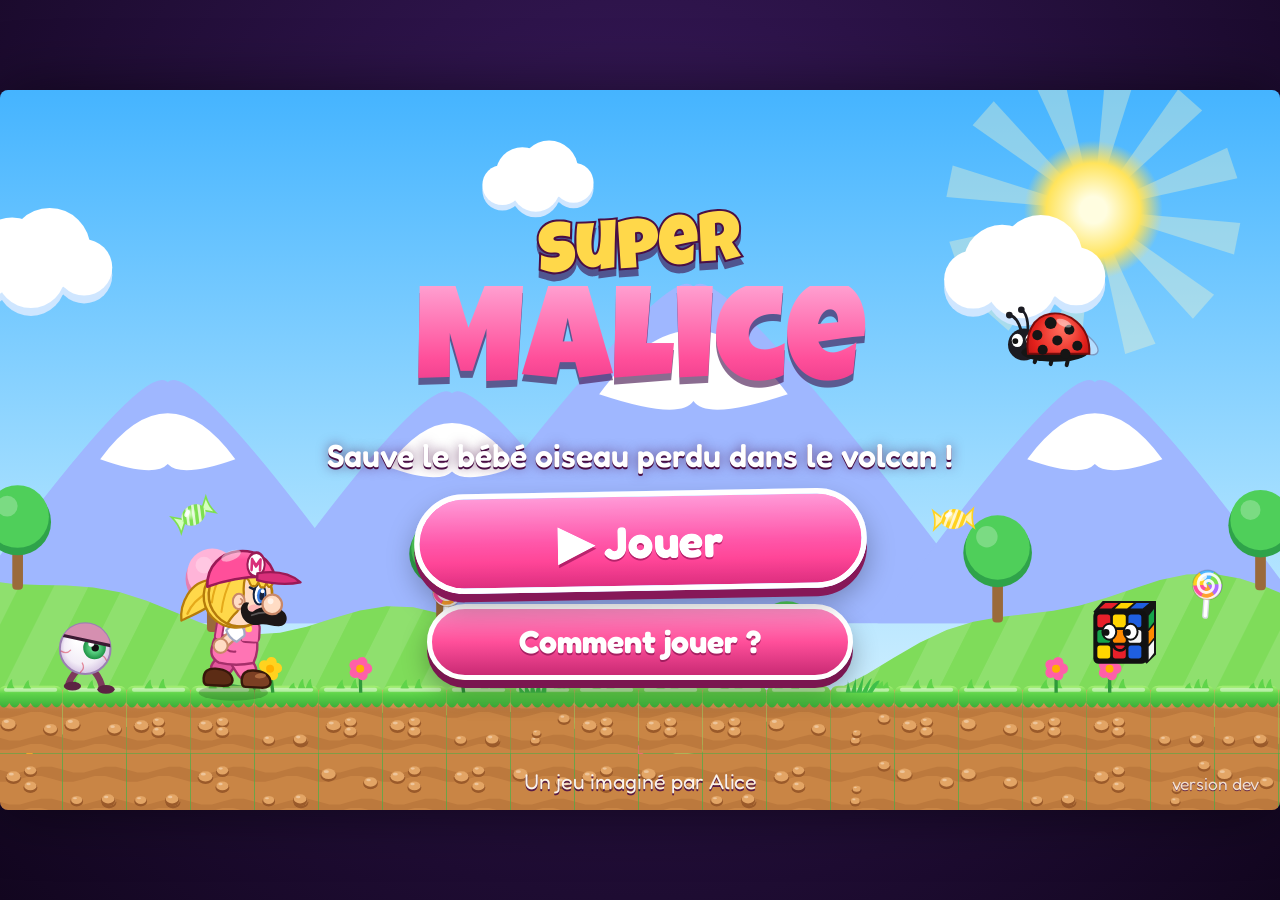
==== commit 804b9fac: "Boss des Pentes du Volcan : Maman Aigle Au bord du cratère, Maman Aigle croit que Malice veut voler " ====
--- a/index.html
+++ b/index.html
@@ -237,6 +237,7 @@
   <script src="js/boss/epouvantail.js"></script>
   <script src="js/boss/chene.js"></script>
   <script src="js/boss/bourrasque.js"></script>
+  <script src="js/boss/aigle.js"></script>
   <script src="js/world.js"></script>
   <script src="js/levels.js"></script>
   <script src="js/carte.js"></script>
